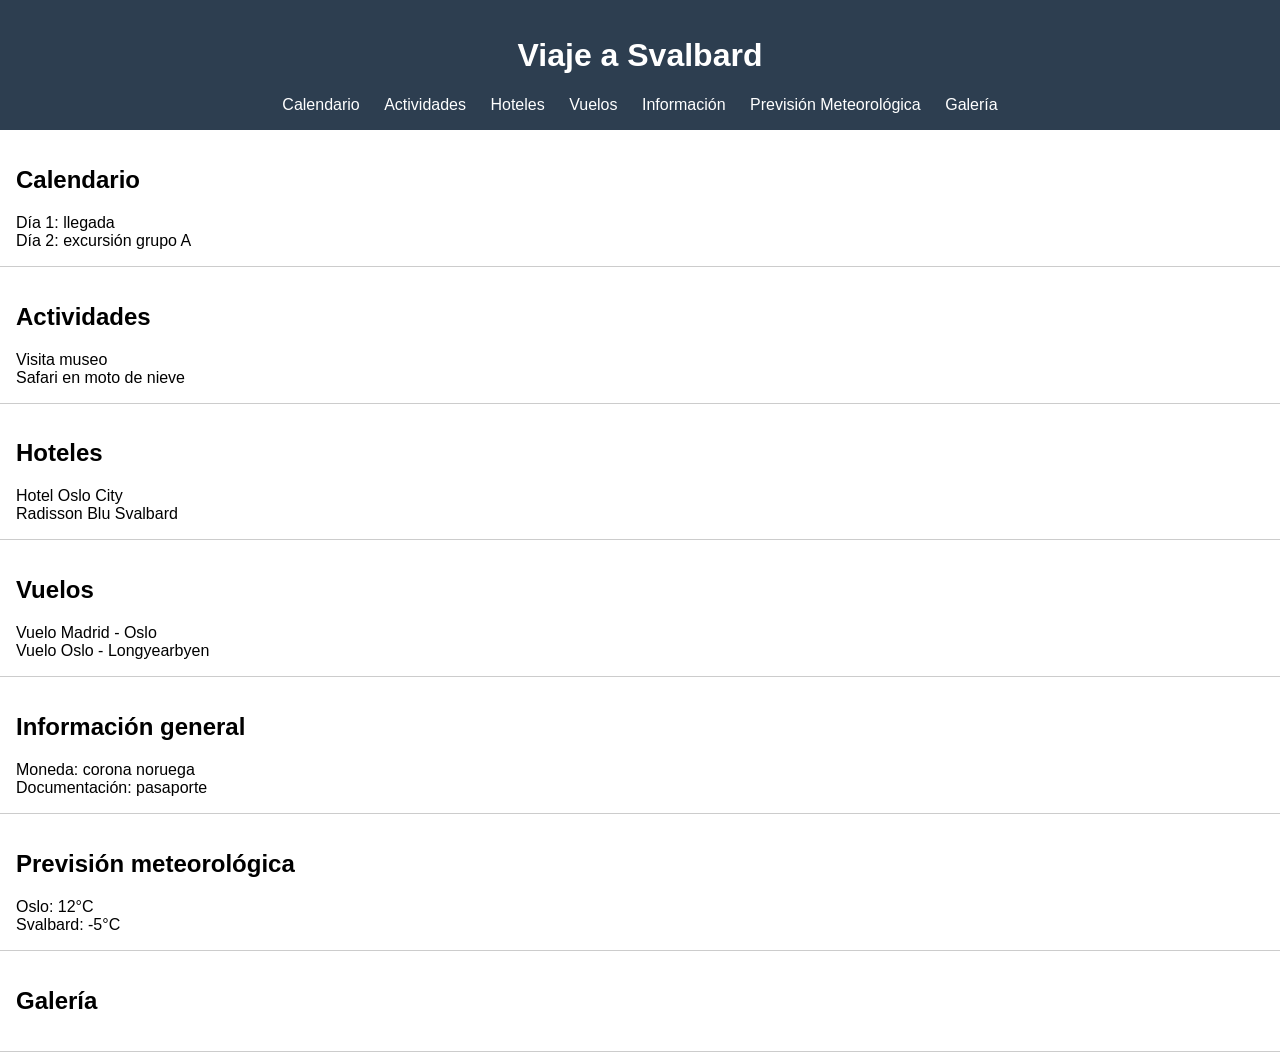
==== index.html @ 8d307cd8 "Add files via upload" ====
<!DOCTYPE html>
<html lang="es">
<head>
    <meta charset="UTF-8">
    <title>Viaje a Svalbard</title>
    <link rel="stylesheet" href="style.css">
</head>
<body>
    <header>
        <h1>Viaje a Svalbard</h1>
        <nav>
            <a href="#calendario">Calendario</a>
            <a href="#actividades">Actividades</a>
            <a href="#hoteles">Hoteles</a>
            <a href="#vuelos">Vuelos</a>
            <a href="#info">Información</a>
            <a href="#meteo">Previsión Meteorológica</a>
            <a href="#fotos">Galería</a>
        </nav>
    </header>

    <main>
        <section id="calendario"><h2>Calendario</h2><div id="calendario-content"></div></section>
        <section id="actividades"><h2>Actividades</h2><div id="actividades-content"></div></section>
        <section id="hoteles"><h2>Hoteles</h2><div id="hoteles-content"></div></section>
        <section id="vuelos"><h2>Vuelos</h2><div id="vuelos-content"></div></section>
        <section id="info"><h2>Información general</h2><div id="info-content"></div></section>
        <section id="meteo"><h2>Previsión meteorológica</h2><div id="meteo-content"></div></section>
        <section id="fotos"><h2>Galería</h2><div id="galeria-content"></div></section>
    </main>

    <script src="datos/calendario.js"></script>
    <script src="datos/actividades.js"></script>
    <script src="datos/vuelos.js"></script>
    <script src="datos/hoteles.js"></script>
    <script src="datos/info.js"></script>
    <script src="datos/meteo.js"></script>
    <script src="script.js"></script>
</body>
</html>
---- style.css ----
body {
    font-family: sans-serif;
    margin: 0;
    padding: 0;
}
header {
    background: #2d3e50;
    color: white;
    padding: 1rem;
    text-align: center;
}
nav a {
    margin: 0 10px;
    color: white;
    text-decoration: none;
}
section {
    padding: 1rem;
    border-bottom: 1px solid #ccc;
}
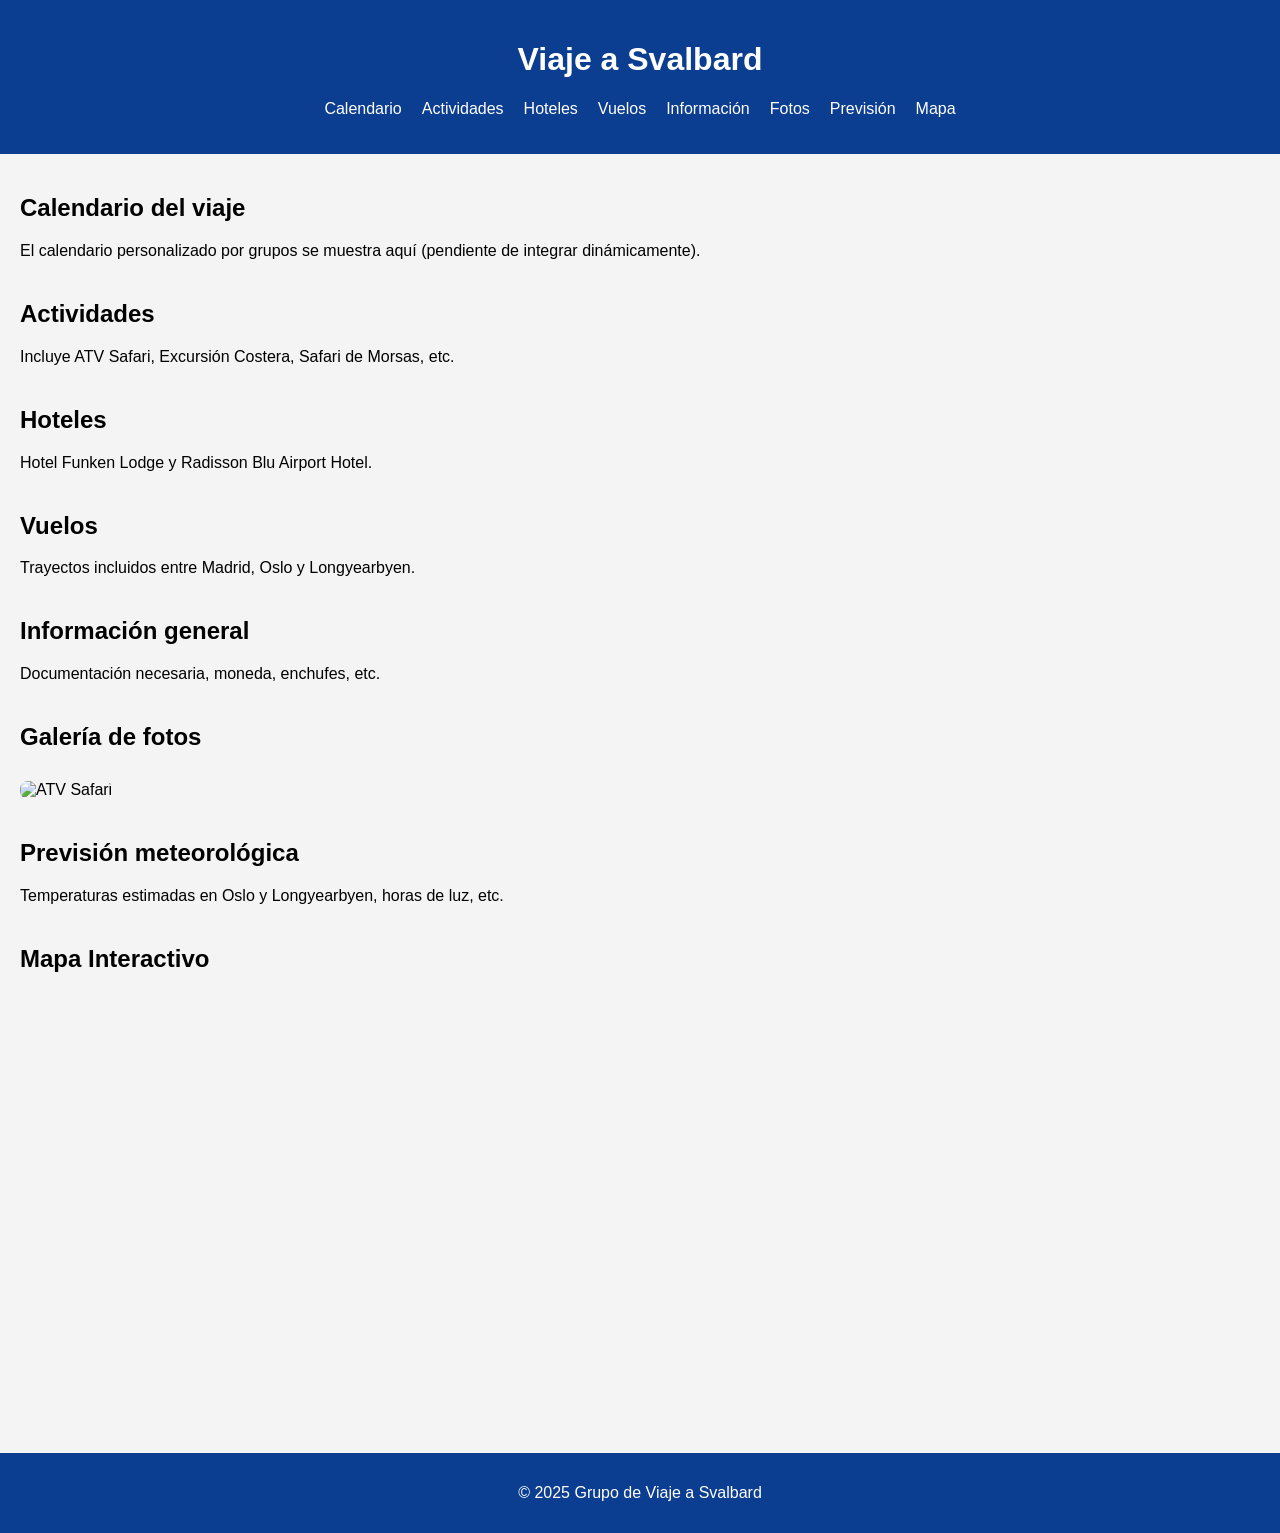
==== commit 33203a25: "Add files via upload" ====
--- a/index.html
+++ b/index.html
@@ -4,38 +4,71 @@
 <head>
     <meta charset="UTF-8">
     <title>Viaje a Svalbard</title>
-    <link rel="stylesheet" href="style.css">
+    <link rel="stylesheet" href="assets/css/style.css">
+    <link rel="stylesheet" href="https://unpkg.com/leaflet@1.9.4/dist/leaflet.css" />
+    <script src="https://unpkg.com/leaflet@1.9.4/dist/leaflet.js"></script>
 </head>
 <body>
     <header>
         <h1>Viaje a Svalbard</h1>
         <nav>
-            <a href="#calendario">Calendario</a>
-            <a href="#actividades">Actividades</a>
-            <a href="#hoteles">Hoteles</a>
-            <a href="#vuelos">Vuelos</a>
-            <a href="#info">Información</a>
-            <a href="#meteo">Previsión Meteorológica</a>
-            <a href="#fotos">Galería</a>
+            <ul>
+                <li><a href="#calendario">Calendario</a></li>
+                <li><a href="#actividades">Actividades</a></li>
+                <li><a href="#hoteles">Hoteles</a></li>
+                <li><a href="#vuelos">Vuelos</a></li>
+                <li><a href="#info">Información</a></li>
+                <li><a href="#fotos">Fotos</a></li>
+                <li><a href="#meteo">Previsión</a></li>
+                <li><a href="#mapa">Mapa</a></li>
+            </ul>
         </nav>
     </header>
-
     <main>
-        <section id="calendario"><h2>Calendario</h2><div id="calendario-content"></div></section>
-        <section id="actividades"><h2>Actividades</h2><div id="actividades-content"></div></section>
-        <section id="hoteles"><h2>Hoteles</h2><div id="hoteles-content"></div></section>
-        <section id="vuelos"><h2>Vuelos</h2><div id="vuelos-content"></div></section>
-        <section id="info"><h2>Información general</h2><div id="info-content"></div></section>
-        <section id="meteo"><h2>Previsión meteorológica</h2><div id="meteo-content"></div></section>
-        <section id="fotos"><h2>Galería</h2><div id="galeria-content"></div></section>
+        <section id="calendario">
+            <h2>Calendario del viaje</h2>
+            <p>El calendario personalizado por grupos se muestra aquí (pendiente de integrar dinámicamente).</p>
+        </section>
+        <section id="actividades">
+            <h2>Actividades</h2>
+            <p>Incluye ATV Safari, Excursión Costera, Safari de Morsas, etc.</p>
+        </section>
+        <section id="hoteles">
+            <h2>Hoteles</h2>
+            <p>Hotel Funken Lodge y Radisson Blu Airport Hotel.</p>
+        </section>
+        <section id="vuelos">
+            <h2>Vuelos</h2>
+            <p>Trayectos incluidos entre Madrid, Oslo y Longyearbyen.</p>
+        </section>
+        <section id="info">
+            <h2>Información general</h2>
+            <p>Documentación necesaria, moneda, enchufes, etc.</p>
+        </section>
+        <section id="fotos">
+            <h2>Galería de fotos</h2>
+            <img src="assets/images/ATV_Safari_1.jpg" alt="ATV Safari" />
+        </section>
+        <section id="meteo">
+            <h2>Previsión meteorológica</h2>
+            <p>Temperaturas estimadas en Oslo y Longyearbyen, horas de luz, etc.</p>
+        </section>
+        <section id="mapa">
+            <h2>Mapa Interactivo</h2>
+            <div id="map" style="height: 400px;"></div>
+            <script>
+                var map = L.map('map').setView([78.2232, 15.6469], 10);
+                L.tileLayer('https://{s}.tile.openstreetmap.org/{z}/{x}/{y}.png', {
+                    attribution: '&copy; OpenStreetMap contributors'
+                }).addTo(map);
+                L.marker([78.2232, 15.6469]).addTo(map)
+                    .bindPopup('Longyearbyen')
+                    .openPopup();
+            </script>
+        </section>
     </main>
-
-    <script src="datos/calendario.js"></script>
-    <script src="datos/actividades.js"></script>
-    <script src="datos/vuelos.js"></script>
-    <script src="datos/hoteles.js"></script>
-    <script src="datos/info.js"></script>
-    <script src="datos/meteo.js"></script>
-    <script src="script.js"></script>
+    <footer>
+        <p>© 2025 Grupo de Viaje a Svalbard</p>
+    </footer>
 </body>
 </html>
--- a/assets/css/style.css
+++ b/assets/css/style.css
@@ -0,0 +1,42 @@
+
+body {
+    font-family: 'Segoe UI', sans-serif;
+    background: #f4f4f4;
+    margin: 0;
+    padding: 0;
+}
+header {
+    background: #0b3d91;
+    color: white;
+    padding: 20px;
+    text-align: center;
+}
+nav ul {
+    list-style: none;
+    display: flex;
+    justify-content: center;
+    gap: 20px;
+    padding: 0;
+}
+nav ul li a {
+    color: white;
+    text-decoration: none;
+}
+main {
+    padding: 20px;
+}
+section {
+    margin-bottom: 40px;
+}
+img {
+    max-width: 100%;
+    height: auto;
+    margin-top: 10px;
+    border-radius: 8px;
+}
+footer {
+    text-align: center;
+    padding: 15px;
+    background: #0b3d91;
+    color: white;
+}
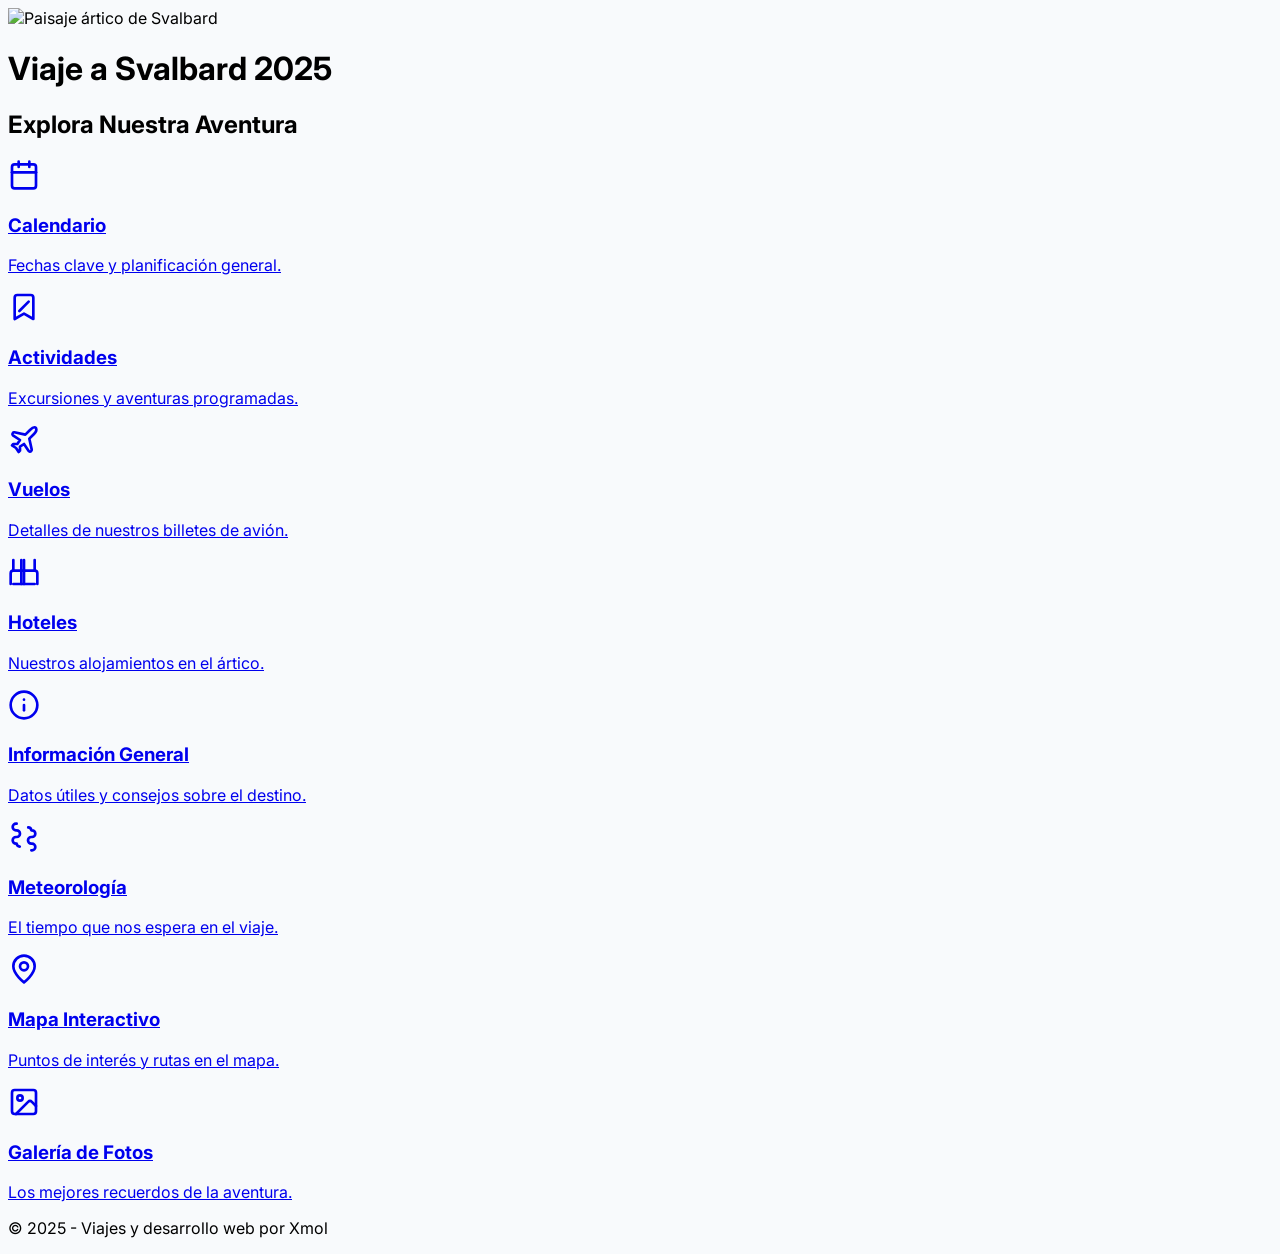
==== commit 12902376: "Create index.html" ====
--- a/index.html
+++ b/index.html
@@ -1,74 +1,147 @@
-
 <!DOCTYPE html>
 <html lang="es">
 <head>
     <meta charset="UTF-8">
-    <title>Viaje a Svalbard</title>
-    <link rel="stylesheet" href="assets/css/style.css">
-    <link rel="stylesheet" href="https://unpkg.com/leaflet@1.9.4/dist/leaflet.css" />
-    <script src="https://unpkg.com/leaflet@1.9.4/dist/leaflet.js"></script>
+    <meta name="viewport" content="width=device-width, initial-scale=1.0">
+    <title>Viaje a Svalbard 2025</title>
+    <!-- Incluimos Tailwind CSS para un diseño moderno -->
+    <script src="https://cdn.tailwindcss.com"></script>
+    <!-- Incluimos la fuente Inter de Google Fonts -->
+    <link rel="preconnect" href="https://fonts.googleapis.com">
+    <link rel="preconnect" href="https://fonts.gstatic.com" crossorigin>
+    <link href="https://fonts.googleapis.com/css2?family=Inter:wght@400;500;700&display=swap" rel="stylesheet">
+    <style>
+        /* Usamos la fuente Inter como fuente principal */
+        body {
+            font-family: 'Inter', sans-serif;
+            background-color: #f8fafc; /* Un gris muy claro, casi blanco */
+        }
+        /* Efecto de "levantamiento" y sombra sutil en las tarjetas de navegación */
+        .nav-card {
+            transition: transform 0.3s ease-in-out, box-shadow 0.3s ease-in-out;
+        }
+        .nav-card:hover {
+            transform: translateY(-8px);
+            box-shadow: 0 20px 25px -5px rgb(0 0 0 / 0.1), 0 8px 10px -6px rgb(0 0 0 / 0.1);
+        }
+        /* Animación de aparición para el contenido */
+        @keyframes fadeIn {
+            from { opacity: 0; transform: translateY(20px); }
+            to { opacity: 1; transform: translateY(0); }
+        }
+        .fade-in {
+            animation: fadeIn 0.8s ease-out forwards;
+        }
+    </style>
 </head>
-<body>
-    <header>
-        <h1>Viaje a Svalbard</h1>
-        <nav>
-            <ul>
-                <li><a href="#calendario">Calendario</a></li>
-                <li><a href="#actividades">Actividades</a></li>
-                <li><a href="#hoteles">Hoteles</a></li>
-                <li><a href="#vuelos">Vuelos</a></li>
-                <li><a href="#info">Información</a></li>
-                <li><a href="#fotos">Fotos</a></li>
-                <li><a href="#meteo">Previsión</a></li>
-                <li><a href="#mapa">Mapa</a></li>
-            </ul>
-        </nav>
-    </header>
-    <main>
-        <section id="calendario">
-            <h2>Calendario del viaje</h2>
-            <p>El calendario personalizado por grupos se muestra aquí (pendiente de integrar dinámicamente).</p>
-        </section>
-        <section id="actividades">
-            <h2>Actividades</h2>
-            <p>Incluye ATV Safari, Excursión Costera, Safari de Morsas, etc.</p>
-        </section>
-        <section id="hoteles">
-            <h2>Hoteles</h2>
-            <p>Hotel Funken Lodge y Radisson Blu Airport Hotel.</p>
-        </section>
-        <section id="vuelos">
-            <h2>Vuelos</h2>
-            <p>Trayectos incluidos entre Madrid, Oslo y Longyearbyen.</p>
-        </section>
-        <section id="info">
-            <h2>Información general</h2>
-            <p>Documentación necesaria, moneda, enchufes, etc.</p>
-        </section>
-        <section id="fotos">
-            <h2>Galería de fotos</h2>
-            <img src="assets/images/ATV_Safari_1.jpg" alt="ATV Safari" />
-        </section>
-        <section id="meteo">
-            <h2>Previsión meteorológica</h2>
-            <p>Temperaturas estimadas en Oslo y Longyearbyen, horas de luz, etc.</p>
-        </section>
-        <section id="mapa">
-            <h2>Mapa Interactivo</h2>
-            <div id="map" style="height: 400px;"></div>
-            <script>
-                var map = L.map('map').setView([78.2232, 15.6469], 10);
-                L.tileLayer('https://{s}.tile.openstreetmap.org/{z}/{x}/{y}.png', {
-                    attribution: '&copy; OpenStreetMap contributors'
-                }).addTo(map);
-                L.marker([78.2232, 15.6469]).addTo(map)
-                    .bindPopup('Longyearbyen')
-                    .openPopup();
-            </script>
-        </section>
-    </main>
-    <footer>
-        <p>© 2025 Grupo de Viaje a Svalbard</p>
-    </footer>
+<body class="text-slate-800">
+
+    <!-- Contenedor principal -->
+    <div class="container mx-auto p-4 sm:p-6 md:p-8 max-w-6xl">
+
+        <!-- Cabecera con imagen evocadora de Svalbard -->
+        <header class="mb-10 rounded-xl overflow-hidden shadow-2xl fade-in">
+            <div class="relative">
+                <!-- Usamos una imagen que sugiere un paisaje ártico -->
+                <img src="https://placehold.co/1600x600/0b3954/e0f7fa?text=Svalbard+2025" 
+                     alt="Paisaje ártico de Svalbard" 
+                     class="w-full h-64 sm:h-80 object-cover">
+                <div class="absolute inset-0 bg-gradient-to-t from-black/60 via-black/20 to-transparent flex flex-col items-center justify-end p-8">
+                    <h1 class="text-4xl sm:text-5xl md:text-6xl font-bold text-white text-center shadow-xl">
+                        Viaje a Svalbard 2025
+                    </h1>
+                </div>
+            </div>
+        </header>
+
+        <!-- Menú de Navegación a los Apartados -->
+        <main class="fade-in" style="animation-delay: 0.2s;">
+            <h2 class="text-3xl font-bold text-center mb-8 text-slate-700">Explora Nuestra Aventura</h2>
+            
+            <!-- Grid para las tarjetas de navegación, más adaptable -->
+            <div class="grid grid-cols-1 sm:grid-cols-2 lg:grid-cols-4 gap-6">
+
+                <!-- Tarjeta 1: Calendario -->
+                <a href="calendario.html" class="nav-card bg-white p-6 rounded-lg shadow-lg flex flex-col items-center text-center">
+                    <div class="bg-sky-100 text-sky-600 rounded-full p-4 mb-4">
+                        <svg xmlns="http://www.w3.org/2000/svg" width="32" height="32" viewBox="0 0 24 24" fill="none" stroke="currentColor" stroke-width="2" stroke-linecap="round" stroke-linejoin="round"><rect width="18" height="18" x="3" y="4" rx="2" ry="2"/><line x1="16" x2="16" y1="2" y2="6"/><line x1="8" x2="8" y1="2" y2="6"/><line x1="3" x2="21" y1="10" y2="10"/></svg>
+                    </div>
+                    <h3 class="font-bold text-xl mb-1">Calendario</h3>
+                    <p class="text-slate-500 text-sm">Fechas clave y planificación general.</p>
+                </a>
+
+                <!-- Tarjeta 2: Actividades -->
+                <a href="actividades.html" class="nav-card bg-white p-6 rounded-lg shadow-lg flex flex-col items-center text-center">
+                    <div class="bg-teal-100 text-teal-600 rounded-full p-4 mb-4">
+                        <svg xmlns="http://www.w3.org/2000/svg" width="32" height="32" viewBox="0 0 24 24" fill="none" stroke="currentColor" stroke-width="2" stroke-linecap="round" stroke-linejoin="round"><path d="m19 21-7-4-7 4V5a2 2 0 0 1 2-2h10a2 2 0 0 1 2 2v16z"/><path d="M12 11.5 8.5 15l7-7-7 7z"/></svg>
+                    </div>
+                    <h3 class="font-bold text-xl mb-1">Actividades</h3>
+                    <p class="text-slate-500 text-sm">Excursiones y aventuras programadas.</p>
+                </a>
+
+                <!-- Tarjeta 3: Vuelos -->
+                <a href="vuelos.html" class="nav-card bg-white p-6 rounded-lg shadow-lg flex flex-col items-center text-center">
+                    <div class="bg-indigo-100 text-indigo-600 rounded-full p-4 mb-4">
+                        <svg xmlns="http://www.w3.org/2000/svg" width="32" height="32" viewBox="0 0 24 24" fill="none" stroke="currentColor" stroke-width="2" stroke-linecap="round" stroke-linejoin="round"><path d="M17.8 19.2 16 11l3.5-3.5C21 6 21.5 4 21 3c-1.5-1.5-3 0-4.5 1.5L13 8 4.8 6.2c-.5-.1-.9.1-1.1.5l-.3.5c-.2.5-.1 1 .3 1.3L9 12l-2 3H4l-1 1 3 2 2 3 1-1v-3l3-2 3.5 5.3c.3.4.8.5 1.3.3l.5-.2c.4-.3.6-.7.5-1.2z"/></svg>
+                    </div>
+                    <h3 class="font-bold text-xl mb-1">Vuelos</h3>
+                    <p class="text-slate-500 text-sm">Detalles de nuestros billetes de avión.</p>
+                </a>
+
+                <!-- Tarjeta 4: Hoteles -->
+                <a href="hoteles.html" class="nav-card bg-white p-6 rounded-lg shadow-lg flex flex-col items-center text-center">
+                    <div class="bg-amber-100 text-amber-600 rounded-full p-4 mb-4">
+                        <svg xmlns="http://www.w3.org/2000/svg" width="32" height="32" viewBox="0 0 24 24" fill="none" stroke="currentColor" stroke-width="2" stroke-linecap="round" stroke-linejoin="round"><path d="M2 21v-8a2 2 0 0 1 2-2h16a2 2 0 0 1 2 2v8"/><path d="M10 3v18"/><path d="M12 3v18"/><path d="M4 11V3"/><path d="M20 11V3"/><path d="M4 21h16"/></svg>
+                    </div>
+                    <h3 class="font-bold text-xl mb-1">Hoteles</h3>
+                    <p class="text-slate-500 text-sm">Nuestros alojamientos en el ártico.</p>
+                </a>
+                
+                <!-- Tarjeta 5: Información General -->
+                <a href="informacion.html" class="nav-card bg-white p-6 rounded-lg shadow-lg flex flex-col items-center text-center">
+                    <div class="bg-blue-100 text-blue-600 rounded-full p-4 mb-4">
+                        <svg xmlns="http://www.w3.org/2000/svg" width="32" height="32" viewBox="0 0 24 24" fill="none" stroke="currentColor" stroke-width="2" stroke-linecap="round" stroke-linejoin="round"><circle cx="12" cy="12" r="10"/><path d="M12 16v-4"/><path d="M12 8h.01"/></svg>
+                    </div>
+                    <h3 class="font-bold text-xl mb-1">Información General</h3>
+                    <p class="text-slate-500 text-sm">Datos útiles y consejos sobre el destino.</p>
+                </a>
+                
+                <!-- Tarjeta 6: Meteorología -->
+                <a href="meteorologia.html" class="nav-card bg-white p-6 rounded-lg shadow-lg flex flex-col items-center text-center">
+                    <div class="bg-cyan-100 text-cyan-600 rounded-full p-4 mb-4">
+                        <svg xmlns="http://www.w3.org/2000/svg" width="32" height="32" viewBox="0 0 24 24" fill="none" stroke="currentColor" stroke-width="2" stroke-linecap="round" stroke-linejoin="round"><path d="M17.5 22h.5a2.5 2.5 0 0 0 0-5h-.5a2.5 2.5 0 0 1 0-5h.5a2.5 2.5 0 0 0 0-5h-.5a2.5 2.5 0 0 0-2.34-2.16"/><path d="M6.5 2h-.5a2.5 2.5 0 0 0 0 5h.5a2.5 2.5 0 0 1 0 5h-.5a2.5 2.5 0 0 0 0 5h.5a2.5 2.5 0 0 0 2.34 2.16"/></svg>
+                    </div>
+                    <h3 class="font-bold text-xl mb-1">Meteorología</h3>
+                    <p class="text-slate-500 text-sm">El tiempo que nos espera en el viaje.</p>
+                </a>
+                
+                <!-- Tarjeta 7: Mapa Interactivo -->
+                <a href="mapa.html" class="nav-card bg-white p-6 rounded-lg shadow-lg flex flex-col items-center text-center">
+                    <div class="bg-lime-100 text-lime-600 rounded-full p-4 mb-4">
+                        <svg xmlns="http://www.w3.org/2000/svg" width="32" height="32" viewBox="0 0 24 24" fill="none" stroke="currentColor" stroke-width="2" stroke-linecap="round" stroke-linejoin="round"><path d="M20 10c0 6-8 12-8 12s-8-6-8-12a8 8 0 0 1 16 0Z"/><circle cx="12" cy="10" r="3"/></svg>
+                    </div>
+                    <h3 class="font-bold text-xl mb-1">Mapa Interactivo</h3>
+                    <p class="text-slate-500 text-sm">Puntos de interés y rutas en el mapa.</p>
+                </a>
+
+                <!-- Tarjeta 8: Galería de Fotos -->
+                <a href="galeria.html" class="nav-card bg-white p-6 rounded-lg shadow-lg flex flex-col items-center text-center">
+                    <div class="bg-rose-100 text-rose-600 rounded-full p-4 mb-4">
+                        <svg xmlns="http://www.w3.org/2000/svg" width="32" height="32" viewBox="0 0 24 24" fill="none" stroke="currentColor" stroke-width="2" stroke-linecap="round" stroke-linejoin="round"><rect width="18" height="18" x="3" y="3" rx="2" ry="2"/><circle cx="9" cy="9" r="2"/><path d="m21 15-3.086-3.086a2 2 0 0 0-2.828 0L6 21"/></svg>
+                    </div>
+                    <h3 class="font-bold text-xl mb-1">Galería de Fotos</h3>
+                    <p class="text-slate-500 text-sm">Los mejores recuerdos de la aventura.</p>
+                </a>
+
+            </div>
+        </main>
+
+        <!-- Pie de página -->
+        <footer class="text-center mt-16 text-slate-500 text-sm fade-in" style="animation-delay: 0.4s;">
+            <p>&copy; 2025 - Viajes y desarrollo web por Xmol</p>
+        </footer>
+
+    </div>
+
 </body>
 </html>
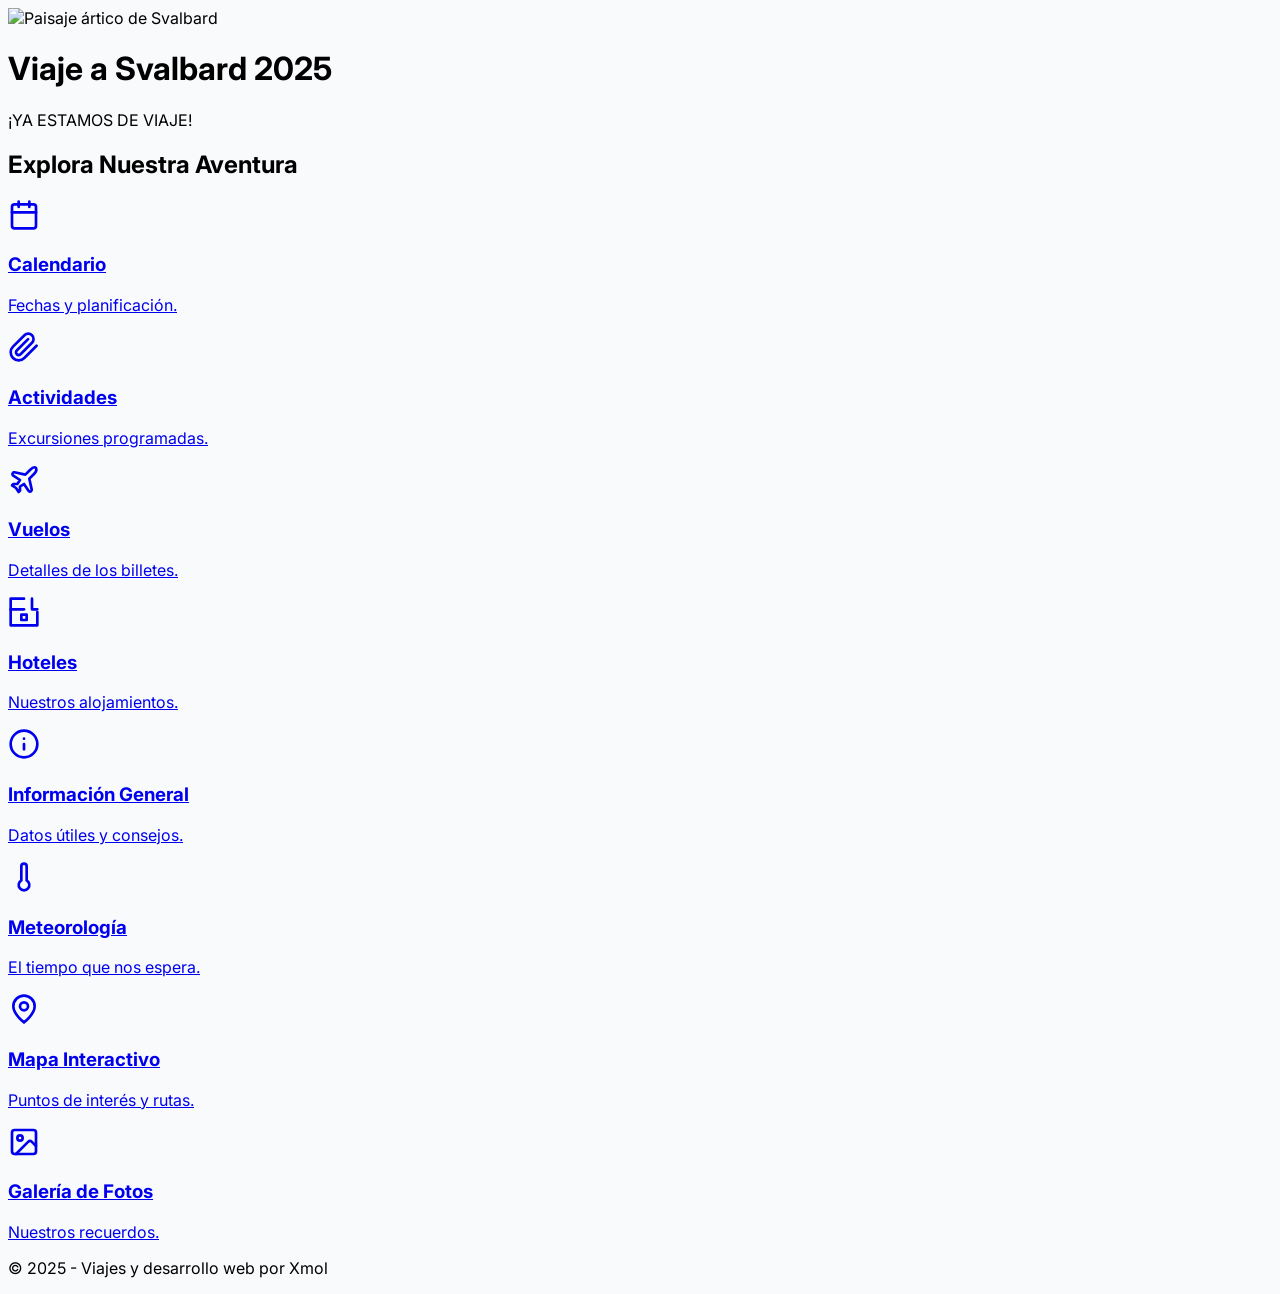
==== commit 410b36ef: "Update index.html" ====
--- a/index.html
+++ b/index.html
@@ -11,12 +11,10 @@
     <link rel="preconnect" href="https://fonts.gstatic.com" crossorigin>
     <link href="https://fonts.googleapis.com/css2?family=Inter:wght@400;500;700&display=swap" rel="stylesheet">
     <style>
-        /* Usamos la fuente Inter como fuente principal */
         body {
             font-family: 'Inter', sans-serif;
-            background-color: #f8fafc; /* Un gris muy claro, casi blanco */
+            background-color: #f8fafc;
         }
-        /* Efecto de "levantamiento" y sombra sutil en las tarjetas de navegación */
         .nav-card {
             transition: transform 0.3s ease-in-out, box-shadow 0.3s ease-in-out;
         }
@@ -24,13 +22,17 @@
             transform: translateY(-8px);
             box-shadow: 0 20px 25px -5px rgb(0 0 0 / 0.1), 0 8px 10px -6px rgb(0 0 0 / 0.1);
         }
-        /* Animación de aparición para el contenido */
         @keyframes fadeIn {
             from { opacity: 0; transform: translateY(20px); }
             to { opacity: 1; transform: translateY(0); }
         }
         .fade-in {
             animation: fadeIn 0.8s ease-out forwards;
+        }
+        .countdown-box {
+            background: rgba(255, 255, 255, 0.1);
+            backdrop-filter: blur(10px);
+            border: 1px solid rgba(255, 255, 255, 0.2);
         }
     </style>
 </head>
@@ -42,14 +44,20 @@
         <!-- Cabecera con imagen evocadora de Svalbard -->
         <header class="mb-10 rounded-xl overflow-hidden shadow-2xl fade-in">
             <div class="relative">
-                <!-- Usamos una imagen que sugiere un paisaje ártico -->
                 <img src="https://placehold.co/1600x600/0b3954/e0f7fa?text=Svalbard+2025" 
                      alt="Paisaje ártico de Svalbard" 
-                     class="w-full h-64 sm:h-80 object-cover">
-                <div class="absolute inset-0 bg-gradient-to-t from-black/60 via-black/20 to-transparent flex flex-col items-center justify-end p-8">
-                    <h1 class="text-4xl sm:text-5xl md:text-6xl font-bold text-white text-center shadow-xl">
+                     class="w-full h-80 sm:h-96 object-cover">
+                <div class="absolute inset-0 bg-gradient-to-t from-black/70 via-black/30 to-transparent flex flex-col items-center justify-center p-8 text-center">
+                    <h1 class="text-4xl sm:text-5xl md:text-6xl font-bold text-white text-shadow-lg">
                         Viaje a Svalbard 2025
                     </h1>
+                    <!-- Cuenta Atrás -->
+                    <div id="countdown" class="mt-6 grid grid-cols-4 gap-2 sm:gap-4 text-white">
+                        <div class="countdown-box p-3 rounded-lg"><div id="days" class="text-2xl sm:text-4xl font-bold">00</div><div class="text-xs sm:text-sm">Días</div></div>
+                        <div class="countdown-box p-3 rounded-lg"><div id="hours" class="text-2xl sm:text-4xl font-bold">00</div><div class="text-xs sm:text-sm">Horas</div></div>
+                        <div class="countdown-box p-3 rounded-lg"><div id="minutes" class="text-2xl sm:text-4xl font-bold">00</div><div class="text-xs sm:text-sm">Minutos</div></div>
+                        <div class="countdown-box p-3 rounded-lg"><div id="seconds" class="text-2xl sm:text-4xl font-bold">00</div><div class="text-xs sm:text-sm">Segundos</div></div>
+                    </div>
                 </div>
             </div>
         </header>
@@ -58,90 +66,54 @@
         <main class="fade-in" style="animation-delay: 0.2s;">
             <h2 class="text-3xl font-bold text-center mb-8 text-slate-700">Explora Nuestra Aventura</h2>
             
-            <!-- Grid para las tarjetas de navegación, más adaptable -->
             <div class="grid grid-cols-1 sm:grid-cols-2 lg:grid-cols-4 gap-6">
-
-                <!-- Tarjeta 1: Calendario -->
-                <a href="calendario.html" class="nav-card bg-white p-6 rounded-lg shadow-lg flex flex-col items-center text-center">
-                    <div class="bg-sky-100 text-sky-600 rounded-full p-4 mb-4">
-                        <svg xmlns="http://www.w3.org/2000/svg" width="32" height="32" viewBox="0 0 24 24" fill="none" stroke="currentColor" stroke-width="2" stroke-linecap="round" stroke-linejoin="round"><rect width="18" height="18" x="3" y="4" rx="2" ry="2"/><line x1="16" x2="16" y1="2" y2="6"/><line x1="8" x2="8" y1="2" y2="6"/><line x1="3" x2="21" y1="10" y2="10"/></svg>
-                    </div>
-                    <h3 class="font-bold text-xl mb-1">Calendario</h3>
-                    <p class="text-slate-500 text-sm">Fechas clave y planificación general.</p>
-                </a>
-
-                <!-- Tarjeta 2: Actividades -->
-                <a href="actividades.html" class="nav-card bg-white p-6 rounded-lg shadow-lg flex flex-col items-center text-center">
-                    <div class="bg-teal-100 text-teal-600 rounded-full p-4 mb-4">
-                        <svg xmlns="http://www.w3.org/2000/svg" width="32" height="32" viewBox="0 0 24 24" fill="none" stroke="currentColor" stroke-width="2" stroke-linecap="round" stroke-linejoin="round"><path d="m19 21-7-4-7 4V5a2 2 0 0 1 2-2h10a2 2 0 0 1 2 2v16z"/><path d="M12 11.5 8.5 15l7-7-7 7z"/></svg>
-                    </div>
-                    <h3 class="font-bold text-xl mb-1">Actividades</h3>
-                    <p class="text-slate-500 text-sm">Excursiones y aventuras programadas.</p>
-                </a>
-
-                <!-- Tarjeta 3: Vuelos -->
-                <a href="vuelos.html" class="nav-card bg-white p-6 rounded-lg shadow-lg flex flex-col items-center text-center">
-                    <div class="bg-indigo-100 text-indigo-600 rounded-full p-4 mb-4">
-                        <svg xmlns="http://www.w3.org/2000/svg" width="32" height="32" viewBox="0 0 24 24" fill="none" stroke="currentColor" stroke-width="2" stroke-linecap="round" stroke-linejoin="round"><path d="M17.8 19.2 16 11l3.5-3.5C21 6 21.5 4 21 3c-1.5-1.5-3 0-4.5 1.5L13 8 4.8 6.2c-.5-.1-.9.1-1.1.5l-.3.5c-.2.5-.1 1 .3 1.3L9 12l-2 3H4l-1 1 3 2 2 3 1-1v-3l3-2 3.5 5.3c.3.4.8.5 1.3.3l.5-.2c.4-.3.6-.7.5-1.2z"/></svg>
-                    </div>
-                    <h3 class="font-bold text-xl mb-1">Vuelos</h3>
-                    <p class="text-slate-500 text-sm">Detalles de nuestros billetes de avión.</p>
-                </a>
-
-                <!-- Tarjeta 4: Hoteles -->
-                <a href="hoteles.html" class="nav-card bg-white p-6 rounded-lg shadow-lg flex flex-col items-center text-center">
-                    <div class="bg-amber-100 text-amber-600 rounded-full p-4 mb-4">
-                        <svg xmlns="http://www.w3.org/2000/svg" width="32" height="32" viewBox="0 0 24 24" fill="none" stroke="currentColor" stroke-width="2" stroke-linecap="round" stroke-linejoin="round"><path d="M2 21v-8a2 2 0 0 1 2-2h16a2 2 0 0 1 2 2v8"/><path d="M10 3v18"/><path d="M12 3v18"/><path d="M4 11V3"/><path d="M20 11V3"/><path d="M4 21h16"/></svg>
-                    </div>
-                    <h3 class="font-bold text-xl mb-1">Hoteles</h3>
-                    <p class="text-slate-500 text-sm">Nuestros alojamientos en el ártico.</p>
-                </a>
-                
-                <!-- Tarjeta 5: Información General -->
-                <a href="informacion.html" class="nav-card bg-white p-6 rounded-lg shadow-lg flex flex-col items-center text-center">
-                    <div class="bg-blue-100 text-blue-600 rounded-full p-4 mb-4">
-                        <svg xmlns="http://www.w3.org/2000/svg" width="32" height="32" viewBox="0 0 24 24" fill="none" stroke="currentColor" stroke-width="2" stroke-linecap="round" stroke-linejoin="round"><circle cx="12" cy="12" r="10"/><path d="M12 16v-4"/><path d="M12 8h.01"/></svg>
-                    </div>
-                    <h3 class="font-bold text-xl mb-1">Información General</h3>
-                    <p class="text-slate-500 text-sm">Datos útiles y consejos sobre el destino.</p>
-                </a>
-                
-                <!-- Tarjeta 6: Meteorología -->
-                <a href="meteorologia.html" class="nav-card bg-white p-6 rounded-lg shadow-lg flex flex-col items-center text-center">
-                    <div class="bg-cyan-100 text-cyan-600 rounded-full p-4 mb-4">
-                        <svg xmlns="http://www.w3.org/2000/svg" width="32" height="32" viewBox="0 0 24 24" fill="none" stroke="currentColor" stroke-width="2" stroke-linecap="round" stroke-linejoin="round"><path d="M17.5 22h.5a2.5 2.5 0 0 0 0-5h-.5a2.5 2.5 0 0 1 0-5h.5a2.5 2.5 0 0 0 0-5h-.5a2.5 2.5 0 0 0-2.34-2.16"/><path d="M6.5 2h-.5a2.5 2.5 0 0 0 0 5h.5a2.5 2.5 0 0 1 0 5h-.5a2.5 2.5 0 0 0 0 5h.5a2.5 2.5 0 0 0 2.34 2.16"/></svg>
-                    </div>
-                    <h3 class="font-bold text-xl mb-1">Meteorología</h3>
-                    <p class="text-slate-500 text-sm">El tiempo que nos espera en el viaje.</p>
-                </a>
-                
-                <!-- Tarjeta 7: Mapa Interactivo -->
-                <a href="mapa.html" class="nav-card bg-white p-6 rounded-lg shadow-lg flex flex-col items-center text-center">
-                    <div class="bg-lime-100 text-lime-600 rounded-full p-4 mb-4">
-                        <svg xmlns="http://www.w3.org/2000/svg" width="32" height="32" viewBox="0 0 24 24" fill="none" stroke="currentColor" stroke-width="2" stroke-linecap="round" stroke-linejoin="round"><path d="M20 10c0 6-8 12-8 12s-8-6-8-12a8 8 0 0 1 16 0Z"/><circle cx="12" cy="10" r="3"/></svg>
-                    </div>
-                    <h3 class="font-bold text-xl mb-1">Mapa Interactivo</h3>
-                    <p class="text-slate-500 text-sm">Puntos de interés y rutas en el mapa.</p>
-                </a>
-
-                <!-- Tarjeta 8: Galería de Fotos -->
-                <a href="galeria.html" class="nav-card bg-white p-6 rounded-lg shadow-lg flex flex-col items-center text-center">
-                    <div class="bg-rose-100 text-rose-600 rounded-full p-4 mb-4">
-                        <svg xmlns="http://www.w3.org/2000/svg" width="32" height="32" viewBox="0 0 24 24" fill="none" stroke="currentColor" stroke-width="2" stroke-linecap="round" stroke-linejoin="round"><rect width="18" height="18" x="3" y="3" rx="2" ry="2"/><circle cx="9" cy="9" r="2"/><path d="m21 15-3.086-3.086a2 2 0 0 0-2.828 0L6 21"/></svg>
-                    </div>
-                    <h3 class="font-bold text-xl mb-1">Galería de Fotos</h3>
-                    <p class="text-slate-500 text-sm">Los mejores recuerdos de la aventura.</p>
-                </a>
-
+                <!-- Calendario -->
+                <a href="calendario.html" class="nav-card bg-white p-6 rounded-lg shadow-lg flex flex-col items-center text-center"><div class="bg-sky-100 text-sky-600 rounded-full p-4 mb-4"><svg xmlns="http://www.w3.org/2000/svg" width="32" height="32" viewBox="0 0 24 24" fill="none" stroke="currentColor" stroke-width="2" stroke-linecap="round" stroke-linejoin="round"><path d="M8 2v4"/><path d="M16 2v4"/><rect width="18" height="18" x="3" y="4" rx="2"/><path d="M3 10h18"/></svg></div><h3 class="font-bold text-xl mb-1">Calendario</h3><p class="text-slate-500 text-sm">Fechas y planificación.</p></a>
+                <!-- Actividades -->
+                <a href="actividades.html" class="nav-card bg-white p-6 rounded-lg shadow-lg flex flex-col items-center text-center"><div class="bg-teal-100 text-teal-600 rounded-full p-4 mb-4"><svg xmlns="http://www.w3.org/2000/svg" width="32" height="32" viewBox="0 0 24 24" fill="none" stroke="currentColor" stroke-width="2" stroke-linecap="round" stroke-linejoin="round"><path d="m21.44 11.05-9.19 9.19a6 6 0 0 1-8.49-8.49l8.57-8.57A4 4 0 1 1 18 8.84l-8.59 8.59a2 2 0 0 1-2.83-2.83l8.49-8.48"/></svg></div><h3 class="font-bold text-xl mb-1">Actividades</h3><p class="text-slate-500 text-sm">Excursiones programadas.</p></a>
+                <!-- Vuelos -->
+                <a href="vuelos.html" class="nav-card bg-white p-6 rounded-lg shadow-lg flex flex-col items-center text-center"><div class="bg-indigo-100 text-indigo-600 rounded-full p-4 mb-4"><svg xmlns="http://www.w3.org/2000/svg" width="32" height="32" viewBox="0 0 24 24" fill="none" stroke="currentColor" stroke-width="2" stroke-linecap="round" stroke-linejoin="round"><path d="M17.8 19.2 16 11l3.5-3.5C21 6 21.5 4 21 3c-1.5-1.5-3 0-4.5 1.5L13 8 4.8 6.2c-.5-.1-.9.1-1.1.5l-.3.5c-.2.5-.1 1 .3 1.3L9 12l-2 3H4l-1 1 3 2 2 3 1-1v-3l3-2 3.5 5.3c.3.4.8.5 1.3.3l.5-.2c.4-.3.6-.7.5-1.2z"/></svg></div><h3 class="font-bold text-xl mb-1">Vuelos</h3><p class="text-slate-500 text-sm">Detalles de los billetes.</p></a>
+                <!-- Hoteles -->
+                <a href="hoteles.html" class="nav-card bg-white p-6 rounded-lg shadow-lg flex flex-col items-center text-center"><div class="bg-amber-100 text-amber-600 rounded-full p-4 mb-4"><svg xmlns="http://www.w3.org/2000/svg" width="32" height="32" viewBox="0 0 24 24" fill="none" stroke="currentColor" stroke-width="2" stroke-linecap="round" stroke-linejoin="round"><path d="M12 2H2v20h20V12"/><path d="M2 10h10"/><path d="M18 2v8h4"/><path d="M10 18v-4h4v4h-4z"/></svg></div><h3 class="font-bold text-xl mb-1">Hoteles</h3><p class="text-slate-500 text-sm">Nuestros alojamientos.</p></a>
+                <!-- Información General -->
+                <a href="informacion.html" class="nav-card bg-white p-6 rounded-lg shadow-lg flex flex-col items-center text-center"><div class="bg-blue-100 text-blue-600 rounded-full p-4 mb-4"><svg xmlns="http://www.w3.org/2000/svg" width="32" height="32" viewBox="0 0 24 24" fill="none" stroke="currentColor" stroke-width="2" stroke-linecap="round" stroke-linejoin="round"><circle cx="12" cy="12" r="10"/><path d="M12 16v-4"/><path d="M12 8h.01"/></svg></div><h3 class="font-bold text-xl mb-1">Información General</h3><p class="text-slate-500 text-sm">Datos útiles y consejos.</p></a>
+                <!-- Meteorología -->
+                <a href="meteorologia.html" class="nav-card bg-white p-6 rounded-lg shadow-lg flex flex-col items-center text-center"><div class="bg-cyan-100 text-cyan-600 rounded-full p-4 mb-4"><svg xmlns="http://www.w3.org/2000/svg" width="32" height="32" viewBox="0 0 24 24" fill="none" stroke="currentColor" stroke-width="2" stroke-linecap="round" stroke-linejoin="round"><path d="M14 4v10.54a4 4 0 1 1-4 0V4a2 2 0 0 1 4 0Z"/></svg></div><h3 class="font-bold text-xl mb-1">Meteorología</h3><p class="text-slate-500 text-sm">El tiempo que nos espera.</p></a>
+                <!-- Mapa Interactivo -->
+                <a href="mapa.html" class="nav-card bg-white p-6 rounded-lg shadow-lg flex flex-col items-center text-center"><div class="bg-lime-100 text-lime-600 rounded-full p-4 mb-4"><svg xmlns="http://www.w3.org/2000/svg" width="32" height="32" viewBox="0 0 24 24" fill="none" stroke="currentColor" stroke-width="2" stroke-linecap="round" stroke-linejoin="round"><path d="M20 10c0 6-8 12-8 12s-8-6-8-12a8 8 0 0 1 16 0Z"/><circle cx="12" cy="10" r="3"/></svg></div><h3 class="font-bold text-xl mb-1">Mapa Interactivo</h3><p class="text-slate-500 text-sm">Puntos de interés y rutas.</p></a>
+                <!-- Galería de Fotos -->
+                <a href="galeria.html" class="nav-card bg-white p-6 rounded-lg shadow-lg flex flex-col items-center text-center"><div class="bg-rose-100 text-rose-600 rounded-full p-4 mb-4"><svg xmlns="http://www.w3.org/2000/svg" width="32" height="32" viewBox="0 0 24 24" fill="none" stroke="currentColor" stroke-width="2" stroke-linecap="round" stroke-linejoin="round"><rect width="18" height="18" x="3" y="3" rx="2"/><circle cx="9" cy="9" r="2"/><path d="m21 15-3.086-3.086a2 2 0 0 0-2.828 0L6 21"/></svg></div><h3 class="font-bold text-xl mb-1">Galería de Fotos</h3><p class="text-slate-500 text-sm">Nuestros recuerdos.</p></a>
             </div>
         </main>
 
-        <!-- Pie de página -->
         <footer class="text-center mt-16 text-slate-500 text-sm fade-in" style="animation-delay: 0.4s;">
             <p>&copy; 2025 - Viajes y desarrollo web por Xmol</p>
         </footer>
-
     </div>
 
+    <script>
+        // Fecha del viaje (19 de Julio de 2025 a las 14:10)
+        const countdownDate = new Date("July 19, 2025 14:10:00").getTime();
+
+        const x = setInterval(function() {
+            const now = new Date().getTime();
+            const distance = countdownDate - now;
+
+            const days = Math.floor(distance / (1000 * 60 * 60 * 24));
+            const hours = Math.floor((distance % (1000 * 60 * 60 * 24)) / (1000 * 60 * 60));
+            const minutes = Math.floor((distance % (1000 * 60 * 60)) / (1000 * 60));
+            const seconds = Math.floor((distance % (1000 * 60)) / 1000);
+
+            document.getElementById("days").innerText = String(days).padStart(2, '0');
+            document.getElementById("hours").innerText = String(hours).padStart(2, '0');
+            document.getElementById("minutes").innerText = String(minutes).padStart(2, '0');
+            document.getElementById("seconds").innerText = String(seconds).padStart(2, '0');
+
+            if (distance < 0) {
+                clearInterval(x);
+                document.getElementById("countdown").innerHTML = "<div class='col-span-4 text-2xl font-bold'>¡YA ESTAMOS DE VIAJE!</div>";
+            }
+        }, 1000);
+    </script>
 </body>
 </html>
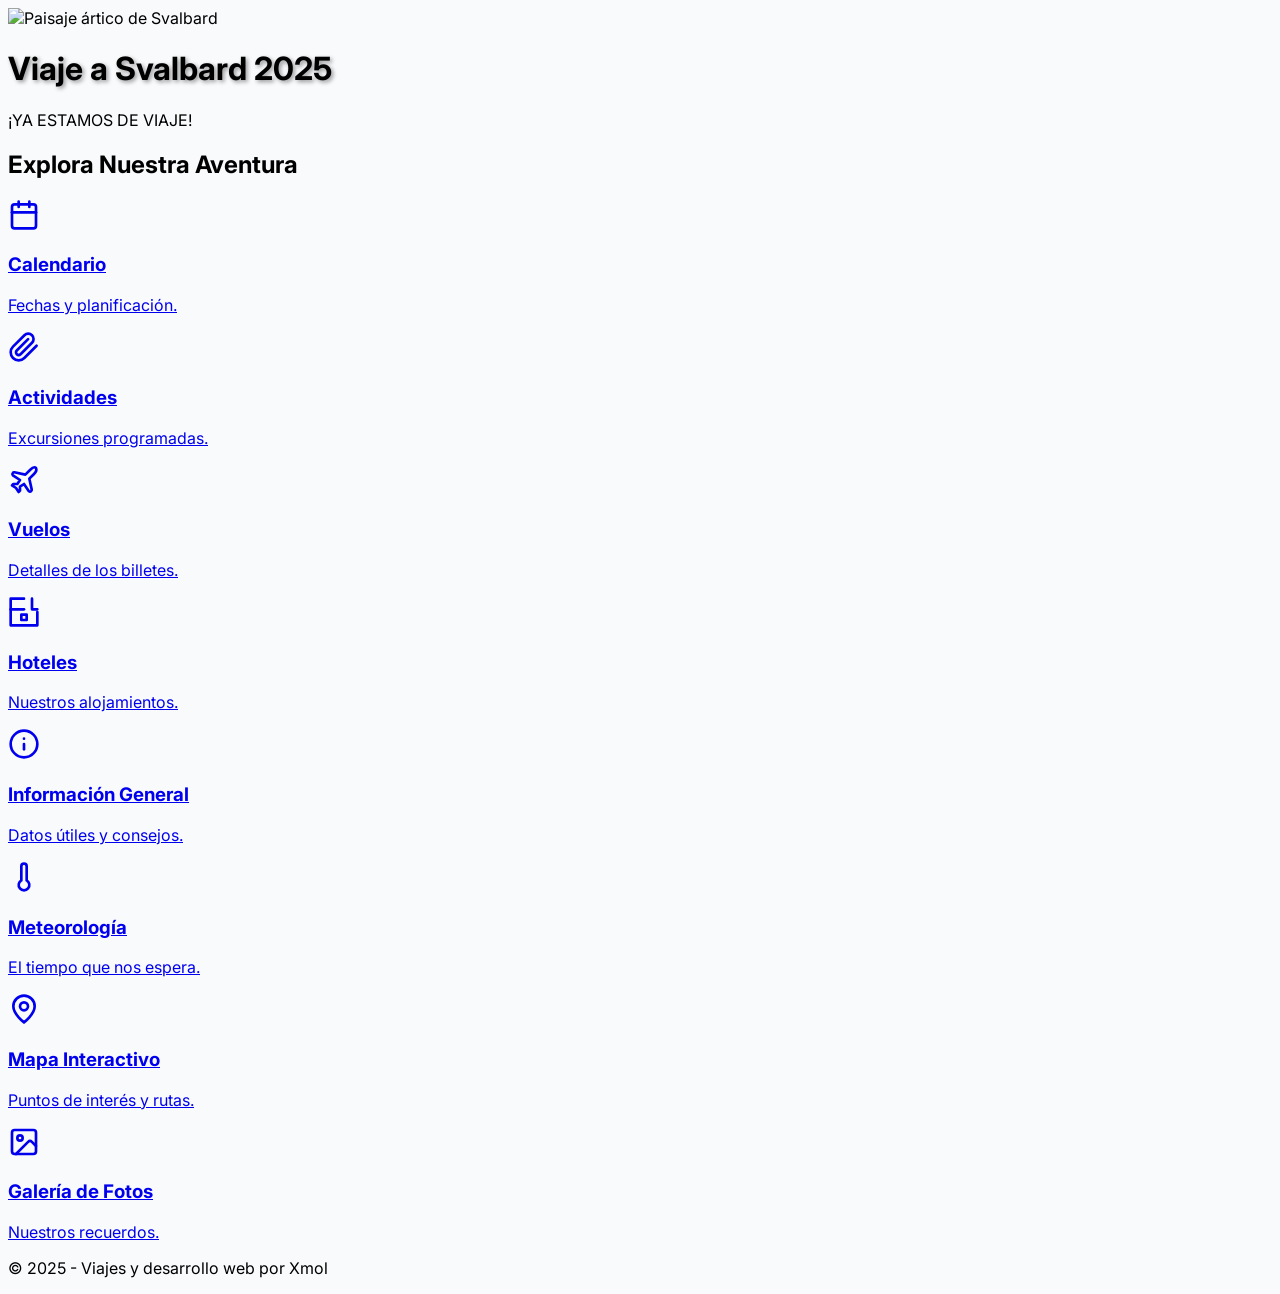
==== commit 94b93288: "Update index.html" ====
--- a/index.html
+++ b/index.html
@@ -34,6 +34,9 @@
             backdrop-filter: blur(10px);
             border: 1px solid rgba(255, 255, 255, 0.2);
         }
+        .text-shadow-lg {
+            text-shadow: 2px 2px 4px rgba(0, 0, 0, 0.4);
+        }
     </style>
 </head>
 <body class="text-slate-800">
@@ -47,16 +50,22 @@
                 <img src="https://placehold.co/1600x600/0b3954/e0f7fa?text=Svalbard+2025" 
                      alt="Paisaje ártico de Svalbard" 
                      class="w-full h-80 sm:h-96 object-cover">
+                <!-- Contenedor del Título y Cuenta atrás -->
                 <div class="absolute inset-0 bg-gradient-to-t from-black/70 via-black/30 to-transparent flex flex-col items-center justify-center p-8 text-center">
-                    <h1 class="text-4xl sm:text-5xl md:text-6xl font-bold text-white text-shadow-lg">
-                        Viaje a Svalbard 2025
-                    </h1>
-                    <!-- Cuenta Atrás -->
-                    <div id="countdown" class="mt-6 grid grid-cols-4 gap-2 sm:gap-4 text-white">
-                        <div class="countdown-box p-3 rounded-lg"><div id="days" class="text-2xl sm:text-4xl font-bold">00</div><div class="text-xs sm:text-sm">Días</div></div>
-                        <div class="countdown-box p-3 rounded-lg"><div id="hours" class="text-2xl sm:text-4xl font-bold">00</div><div class="text-xs sm:text-sm">Horas</div></div>
-                        <div class="countdown-box p-3 rounded-lg"><div id="minutes" class="text-2xl sm:text-4xl font-bold">00</div><div class="text-xs sm:text-sm">Minutos</div></div>
-                        <div class="countdown-box p-3 rounded-lg"><div id="seconds" class="text-2xl sm:text-4xl font-bold">00</div><div class="text-xs sm:text-sm">Segundos</div></div>
+                    <!-- Apartado para el título -->
+                    <div>
+                        <h1 class="text-4xl sm:text-5xl md:text-6xl font-bold text-white text-shadow-lg">
+                            Viaje a Svalbard 2025
+                        </h1>
+                    </div>
+                    <!-- Apartado para la cuenta atrás -->
+                    <div class="mt-6">
+                        <div id="countdown" class="grid grid-cols-4 gap-2 sm:gap-4 text-white">
+                            <div class="countdown-box p-3 rounded-lg"><div id="days" class="text-2xl sm:text-4xl font-bold">00</div><div class="text-xs sm:text-sm">Días</div></div>
+                            <div class="countdown-box p-3 rounded-lg"><div id="hours" class="text-2xl sm:text-4xl font-bold">00</div><div class="text-xs sm:text-sm">Horas</div></div>
+                            <div class="countdown-box p-3 rounded-lg"><div id="minutes" class="text-2xl sm:text-4xl font-bold">00</div><div class="text-xs sm:text-sm">Minutos</div></div>
+                            <div class="countdown-box p-3 rounded-lg"><div id="seconds" class="text-2xl sm:text-4xl font-bold">00</div><div class="text-xs sm:text-sm">Segundos</div></div>
+                        </div>
                     </div>
                 </div>
             </div>
@@ -111,7 +120,7 @@
 
             if (distance < 0) {
                 clearInterval(x);
-                document.getElementById("countdown").innerHTML = "<div class='col-span-4 text-2xl font-bold'>¡YA ESTAMOS DE VIAJE!</div>";
+                document.getElementById("countdown").innerHTML = "<div class='col-span-4 text-2xl font-bold text-white'>¡YA ESTAMOS DE VIAJE!</div>";
             }
         }, 1000);
     </script>
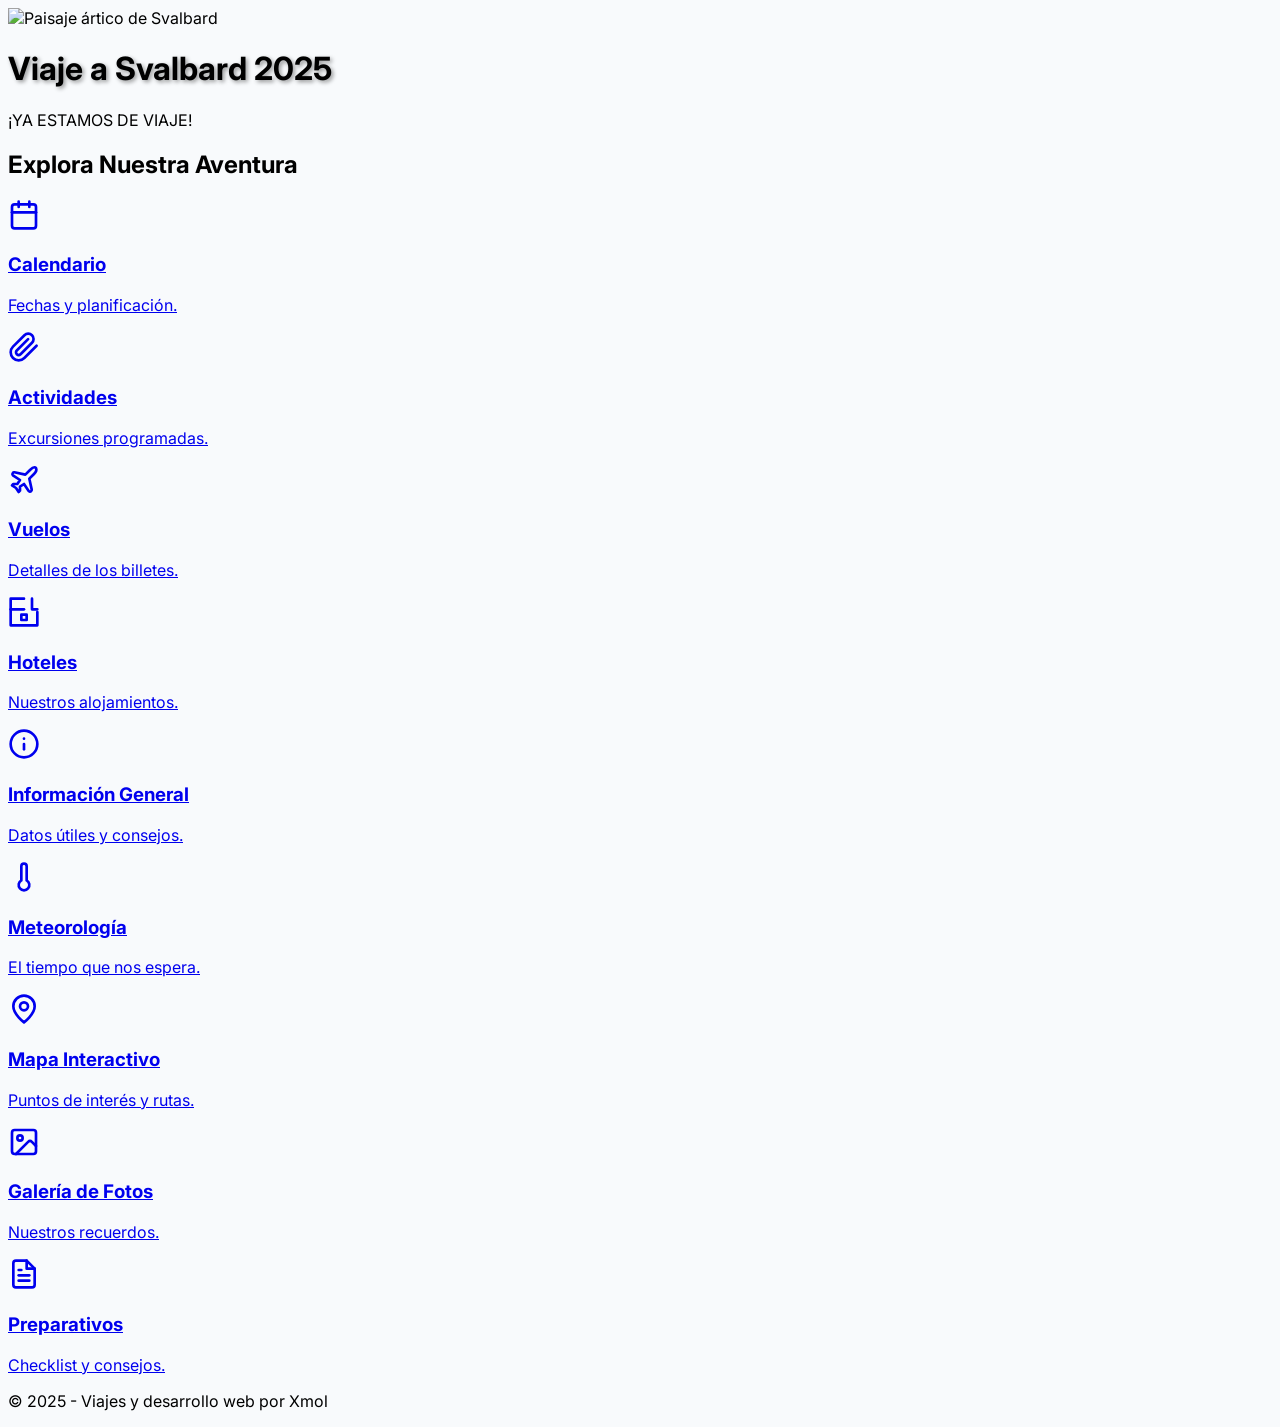
==== commit db68a969: "Update index.html" ====
--- a/index.html
+++ b/index.html
@@ -50,15 +50,12 @@
                 <img src="https://placehold.co/1600x600/0b3954/e0f7fa?text=Svalbard+2025" 
                      alt="Paisaje ártico de Svalbard" 
                      class="w-full h-80 sm:h-96 object-cover">
-                <!-- Contenedor del Título y Cuenta atrás -->
                 <div class="absolute inset-0 bg-gradient-to-t from-black/70 via-black/30 to-transparent flex flex-col items-center justify-center p-8 text-center">
-                    <!-- Apartado para el título -->
                     <div>
                         <h1 class="text-4xl sm:text-5xl md:text-6xl font-bold text-white text-shadow-lg">
                             Viaje a Svalbard 2025
                         </h1>
                     </div>
-                    <!-- Apartado para la cuenta atrás -->
                     <div class="mt-6">
                         <div id="countdown" class="grid grid-cols-4 gap-2 sm:gap-4 text-white">
                             <div class="countdown-box p-3 rounded-lg"><div id="days" class="text-2xl sm:text-4xl font-bold">00</div><div class="text-xs sm:text-sm">Días</div></div>
@@ -75,7 +72,7 @@
         <main class="fade-in" style="animation-delay: 0.2s;">
             <h2 class="text-3xl font-bold text-center mb-8 text-slate-700">Explora Nuestra Aventura</h2>
             
-            <div class="grid grid-cols-1 sm:grid-cols-2 lg:grid-cols-4 gap-6">
+            <div class="grid grid-cols-1 sm:grid-cols-2 lg:grid-cols-3 gap-6">
                 <!-- Calendario -->
                 <a href="calendario.html" class="nav-card bg-white p-6 rounded-lg shadow-lg flex flex-col items-center text-center"><div class="bg-sky-100 text-sky-600 rounded-full p-4 mb-4"><svg xmlns="http://www.w3.org/2000/svg" width="32" height="32" viewBox="0 0 24 24" fill="none" stroke="currentColor" stroke-width="2" stroke-linecap="round" stroke-linejoin="round"><path d="M8 2v4"/><path d="M16 2v4"/><rect width="18" height="18" x="3" y="4" rx="2"/><path d="M3 10h18"/></svg></div><h3 class="font-bold text-xl mb-1">Calendario</h3><p class="text-slate-500 text-sm">Fechas y planificación.</p></a>
                 <!-- Actividades -->
@@ -92,6 +89,8 @@
                 <a href="mapa.html" class="nav-card bg-white p-6 rounded-lg shadow-lg flex flex-col items-center text-center"><div class="bg-lime-100 text-lime-600 rounded-full p-4 mb-4"><svg xmlns="http://www.w3.org/2000/svg" width="32" height="32" viewBox="0 0 24 24" fill="none" stroke="currentColor" stroke-width="2" stroke-linecap="round" stroke-linejoin="round"><path d="M20 10c0 6-8 12-8 12s-8-6-8-12a8 8 0 0 1 16 0Z"/><circle cx="12" cy="10" r="3"/></svg></div><h3 class="font-bold text-xl mb-1">Mapa Interactivo</h3><p class="text-slate-500 text-sm">Puntos de interés y rutas.</p></a>
                 <!-- Galería de Fotos -->
                 <a href="galeria.html" class="nav-card bg-white p-6 rounded-lg shadow-lg flex flex-col items-center text-center"><div class="bg-rose-100 text-rose-600 rounded-full p-4 mb-4"><svg xmlns="http://www.w3.org/2000/svg" width="32" height="32" viewBox="0 0 24 24" fill="none" stroke="currentColor" stroke-width="2" stroke-linecap="round" stroke-linejoin="round"><rect width="18" height="18" x="3" y="3" rx="2"/><circle cx="9" cy="9" r="2"/><path d="m21 15-3.086-3.086a2 2 0 0 0-2.828 0L6 21"/></svg></div><h3 class="font-bold text-xl mb-1">Galería de Fotos</h3><p class="text-slate-500 text-sm">Nuestros recuerdos.</p></a>
+                <!-- Preparativos -->
+                <a href="preparativos.html" class="nav-card bg-white p-6 rounded-lg shadow-lg flex flex-col items-center text-center"><div class="bg-purple-100 text-purple-600 rounded-full p-4 mb-4"><svg xmlns="http://www.w3.org/2000/svg" width="32" height="32" viewBox="0 0 24 24" fill="none" stroke="currentColor" stroke-width="2" stroke-linecap="round" stroke-linejoin="round"><path d="M14 2H6a2 2 0 0 0-2 2v16a2 2 0 0 0 2 2h12a2 2 0 0 0 2-2V8z"></path><polyline points="14 2 14 8 20 8"></polyline><line x1="16" y1="13" x2="8" y2="13"></line><line x1="16" y1="17" x2="8" y2="17"></line><polyline points="10 9 9 9 8 9"></polyline></svg></div><h3 class="font-bold text-xl mb-1">Preparativos</h3><p class="text-slate-500 text-sm">Checklist y consejos.</p></a>
             </div>
         </main>
 
